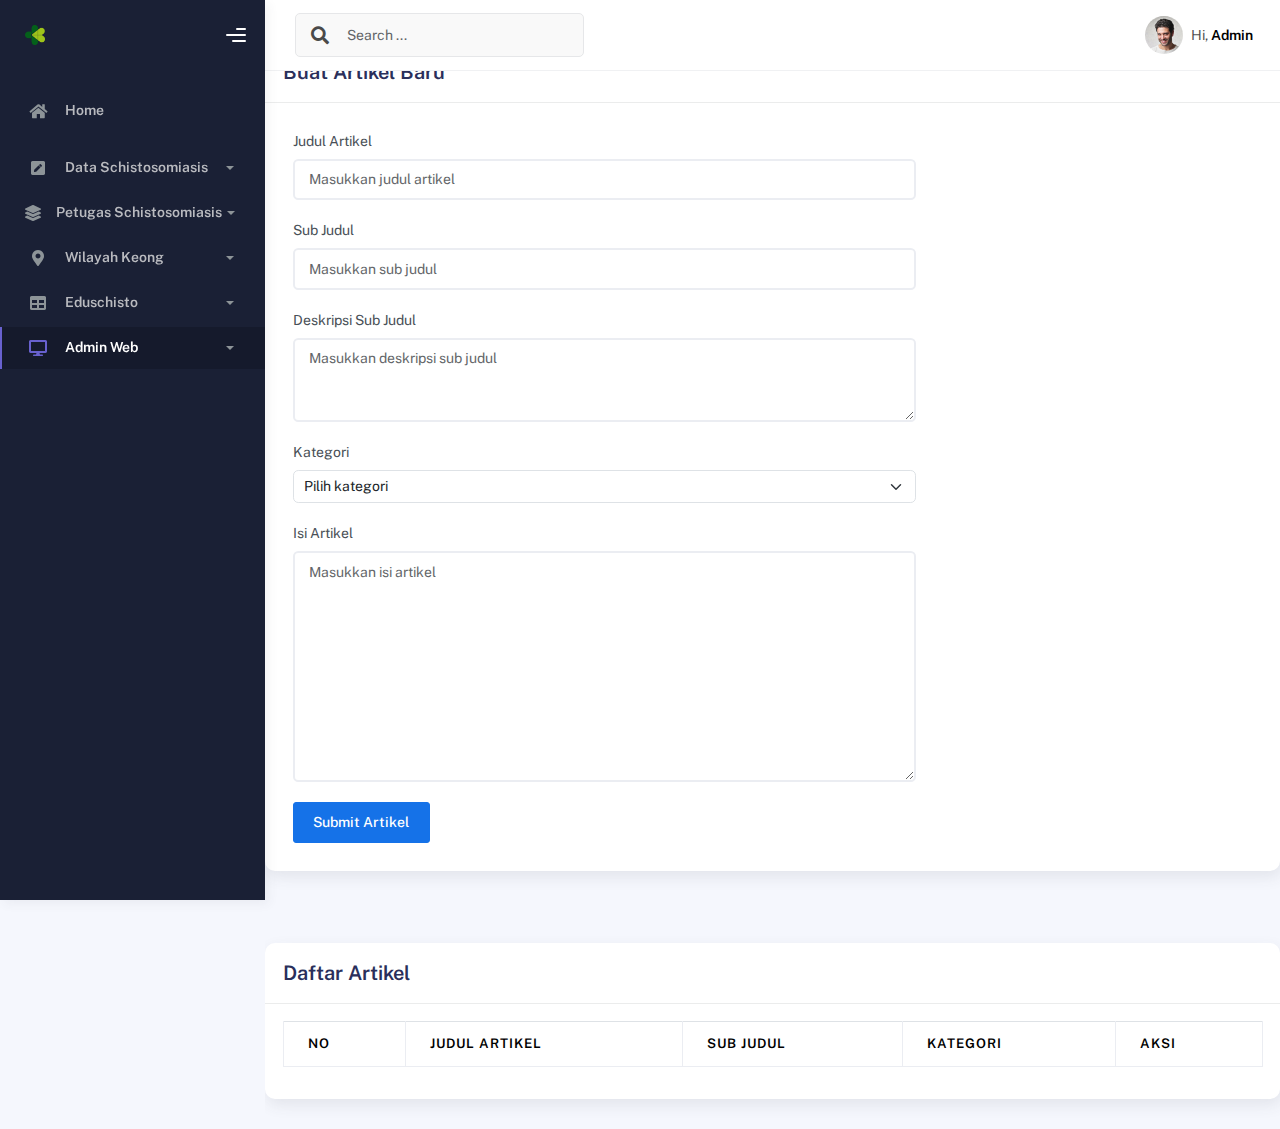
==== artikel.html @ 48490a88 "first commit arip" ====
<!DOCTYPE html>
<html lang="en">
  <head>
    <meta http-equiv="X-UA-Compatible" content="IE=edge" />
    <title>Schisto Peduli ADMIN</title>
    <meta
      content="width=device-width, initial-scale=1.0, shrink-to-fit=no"
      name="viewport"
    />
    <link
      rel="icon"
      href="assets/img/kaiadmin/favicon.ico"
      type="image/x-icon"
    />

    <!-- Fonts and icons -->
    <script src="assets/js/plugin/webfont/webfont.min.js"></script>
    <script>
      WebFont.load({
        google: { families: ["Public Sans:300,400,500,600,700"] },
        custom: {
          families: [
            "Font Awesome 5 Solid",
            "Font Awesome 5 Regular",
            "Font Awesome 5 Brands",
            "simple-line-icons",
          ],
          urls: ["assets/css/fonts.min.css"],
        },
        active: function () {
          sessionStorage.fonts = true;
        },
      });
    </script>

    <!-- CSS Files -->
    <link rel="stylesheet" href="assets/css/bootstrap.min.css" />
    <link rel="stylesheet" href="assets/css/plugins.min.css" />
    <link rel="stylesheet" href="assets/css/kaiadmin.min.css" />

    <!-- CSS Just for demo purpose, don't include it in your project -->
    <link rel="stylesheet" href="assets/css/demo.css" />
  </head>
  <body>

    <!--get data artikel-->
    <script>
      fetch('http://localhost:1945/artikel')
          .then(response => {
              if (!response.ok) {
                  throw new Error('Network response was not ok');
              }
              return response.json();
          })
          .then(data => {
              console.log("data artikel :",data); // Memeriksa data
              const tableBody = document.getElementById('articleTableBody');
                tableBody.innerHTML = ''; // Kosongkan tbody sebelum menambahkan data

                data.artikel.forEach(point => {
                    const row = document.createElement('tr');
                    row.innerHTML = `
                        <td>${point.id}</td>
                        <td>${point.judul}</td>
                        <td>${point.subjudul}</td>
                        <td>${point.kategori}</td>
                        <td>
                            <button class="btn btn-primary" onclick="populateForm(${point.id})">Edit</button>
                            <button class="btn btn-danger" onclick="deletePoint(${point.id})">Delete</button>
                        </td>
                    `;
                    tableBody.appendChild(row);
                });

              const dataDiv = document.getElementById('data');
              if (data.items) {
                  dataDiv.innerHTML = `<h2>${data.message}</h2><ul>${data.items.map(item => `<li>${item}</li>`).join('')}</ul>`;
              } else {
                  dataDiv.innerHTML = `<h2>${data.message}</h2><p>No items found.</p>`;
              }
          })
          .catch(error => {
              console.error('There was a problem with the fetch operation:', error);
          });
  </script>
    <!-- Sidebar -->
    <div class="wrapper">
      <div class="sidebar" data-background-color="dark">
        <div class="sidebar-logo">
          <!-- Logo Header -->
          <div class="logo-header" data-background-color="dark">
            <a href="index.html" class="logo">
              <img
                src="./assets/img/kemenkes.png"
                alt="navbar brand"
                class="navbar-brand"
                height="20"
              />
            </a>
            <div class="nav-toggle">
              <button class="btn btn-toggle toggle-sidebar">
                <i class="gg-menu-right"></i>
              </button>
              <button class="btn btn-toggle sidenav-toggler">
                <i class="gg-menu-left"></i>
              </button>
            </div>
            <button class="topbar-toggler more">
              <i class="gg-more-vertical-alt"></i>
            </button>
          </div>
          <!-- End Logo Header -->
        </div>
        <div class="sidebar-wrapper scrollbar scrollbar-inner">
          <div class="sidebar-content">
            <ul class="nav nav-secondary">
              <li class="nav-item">
                <a href="index.html">
                  <i class="fas fa-home"></i>
                  <p>Home</p>
                </a>
              </li>
              <li class="nav-section">
                <span class="sidebar-mini-icon">
                  <i class="fa fa-ellipsis-h"></i>
                </span>
              </li>
             
        
              <li class="nav-item">
                <a data-bs-toggle="collapse" href="#forms">
                  <i class="fas fa-pen-square"></i>
                  <p>Data Schistosomiasis</p>
                  <span class="caret"></span>
                </a>
                <div class="collapse" id="forms">
                  <ul class="nav nav-collapse">
                    <li>
                      <a href="data_schisto.html">
                        <span class="sub-item">Data Schistosomiasis</span>
                      </a>
                    </li>
                  </ul>
                </div>
              </li>
              <li class="nav-item">
                <a data-bs-toggle="collapse" href="#base">
                  <i class="fas fa-layer-group"></i>
                  <p>Petugas Schistosomiasis</p>
                  <span class="caret"></span>
                </a>
                <div class="collapse" id="base">
                  <ul class="nav nav-collapse">
                    <li>
                      <a href="petugas.html">
                        <span class="sub-item">Data Petugas </span>
                      </a>
                    </li>
                  </ul>
                </div>
              </li>
              </li>
              <li class="nav-item">
                <a data-bs-toggle="collapse" href="#maps">
                  <i class="fas fa-map-marker-alt"></i>
                  <p>Wilayah Keong</p>
                  <span class="caret"></span>
                </a>
                <div class="collapse" id="maps">
                  <ul class="nav nav-collapse">
                    <li>
                      <a href="wilayah_keong.html">
                        <span class="sub-item">Wilayah Keong</span>
                      </a>
                    </li>
                    <li>
                      <a href="wilayah_desa.html">
                        <span class="sub-item">Data Wilayah Desa</span>
                      </a>
                    </li>
                    <li>
                      <a href="titik_keong.html">
                        <span class="sub-item">Data Wilayah Keong</span>
                      </a>
                    </li>
                  </ul>
                </div>
              </li>
              <li class="nav-item">
                <a data-bs-toggle="collapse" href="#tables">
                  <i class="fas fa-table"></i>
                  <p>Eduschisto</p>
                  <span class="caret"></span>
                </a>
                <div class="collapse" id="tables">
                  <ul class="nav nav-collapse">
                    <li>
                      <a href="informasi_schisto.html">
                        <span class="sub-item">Informasi Schisto</span>
                      </a>
                    </li>
                    <li>
                      <a href="data_diagnosa,html">
                        <span class="sub-item">Data Diagnosa Dini</span>
                      </a>
                    </li>
                  </ul>
                </div>
              </li>
              <li class="nav-item active submit">
                <a data-bs-toggle="collapse" href="#charts">
                  <i class="fas fa-desktop"></i>
                  <p>Admin Web</p>
                  <span class="caret"></span>
                </a>
                <div class="collapse" id="charts">
                  <ul class="nav nav-collapse">
                    <li class="active">
                      <a href="artikel.html">
                        <span class="sub-item">Artikel</span>
                      </a>
                    </li>
                    <li>
                      <a href="medsos.html">
                        <span class="sub-item">Media Sosial</span>
                      </a>
                    </li>
                    <li>
                        <a href="keluhan.html">
                          <span class="sub-item">Keluhan Masyarakat</span>
                        </a>
                      </li>
                  </ul>
                </div>
              </li>
           
             
            </ul>
          </div>
        </div>
      </div>
      <!-- End Sidebar -->

      <div class="main-panel">
        <div class="main-header">
          <div class="main-header-logo">
            <!-- Logo Header -->
            <div class="logo-header" data-background-color="dark">
              <a href="index.html" class="logo">
                <img
                  src="assets/img/kaiadmin/logo_light.svg"
                  alt="navbar brand"
                  class="navbar-brand"
                  height="20"
                />
              </a>
              <div class="nav-toggle">
                <button class="btn btn-toggle toggle-sidebar">
                  <i class="gg-menu-right"></i>
                </button>
                <button class="btn btn-toggle sidenav-toggler">
                  <i class="gg-menu-left"></i>
                </button>
              </div>
              <button class="topbar-toggler more">
                <i class="gg-more-vertical-alt"></i>
              </button>
            </div>
            <!-- End Logo Header -->
          </div>
          <!-- Navbar Header -->
          <nav
            class="navbar navbar-header navbar-header-transparent navbar-expand-lg border-bottom"
          >
            <div class="container-fluid">
              <nav
                class="navbar navbar-header-left navbar-expand-lg navbar-form nav-search p-0 d-none d-lg-flex"
              >
                <div class="input-group">
                  <div class="input-group-prepend">
                    <button type="submit" class="btn btn-search pe-1">
                      <i class="fa fa-search search-icon"></i>
                    </button>
                  </div>
                  <input
                    type="text"
                    placeholder="Search ..."
                    class="form-control"
                  />
                </div>
              </nav>

              <ul class="navbar-nav topbar-nav ms-md-auto align-items-center">
               
             

                <li class="nav-item topbar-user dropdown hidden-caret">
                  <a
                    class="dropdown-toggle profile-pic"
                    data-bs-toggle="dropdown"
                    href="#"
                    aria-expanded="false"
                  >
                    <div class="avatar-sm">
                      <img
                        src="assets/img/profile.jpg"
                        alt="..."
                        class="avatar-img rounded-circle"
                      />
                    </div>
                    <span class="profile-username">
                      <span class="op-7">Hi,</span>
                      <span class="fw-bold">Admin</span>
                    </span>
                  </a>
                  <ul class="dropdown-menu dropdown-user animated fadeIn">
                    <div class="dropdown-user-scroll scrollbar-outer">
                      <li>
                        <div class="user-box">
                          <div class="avatar-lg">
                            <img
                              src="assets/img/profile.jpg"
                              alt="image profile"
                              class="avatar-img rounded"
                            />
                          </div>
                          <div class="u-text">
                            <h4>Admin</h4>
                            <p class="text-muted">Admin@example.com</p>
                            <a
                              href="profile.html"
                              class="btn btn-xs btn-secondary btn-sm"
                              >View Profile</a
                            >
                          </div>
                        </div>
                      </li>
                      <li>
                        <div class="dropdown-divider"></div>
                        <a class="dropdown-item" href="#">My Profile</a>
                        <a class="dropdown-item" href="#">My Balance</a>
                        <a class="dropdown-item" href="#">Inbox</a>
                        <div class="dropdown-divider"></div>
                        <a class="dropdown-item" href="#">Account Setting</a>
                        <div class="dropdown-divider"></div>
                        <a class="dropdown-item" href="#">Logout</a>
                      </li>
                    </div>
                  </ul>
                </li>
              </ul>
            </div>
          </nav>
          <!-- End Navbar -->
        </div>

        <div class="container mt-5">
          <div class="row">
            <div class="col-md-12">
              <div class="card">
                <div class="card-header">
                  <div class="card-title">Buat Artikel Baru</div>
                </div>
                <div class="card-body">
                  <div class="row">
                    <div class="col-md-6 col-lg-8">
                      <!-- Judul Artikel -->
                      <div class="form-group">
                        <label for="articleTitle">Judul Artikel</label>
                        <input
                          type="text"
                          class="form-control"
                          id="judul_artikel"
                          placeholder="Masukkan judul artikel"
                        />
                      </div>
      
                      <!-- Sub Judul -->
                      <div class="form-group">
                        <label for="articleSubTitle">Sub Judul</label>
                        <input
                          type="text"
                          class="form-control"
                          id="subjudul_artikel"
                          placeholder="Masukkan sub judul"
                        />
                      </div>
      
                      <!-- Deskripsi Sub Judul -->
                      <div class="form-group">
                        <label for="articleSubDesc">Deskripsi Sub Judul</label>
                        <textarea
                          class="form-control"
                          id="deskripsi_subjudl"
                          rows="3"
                          placeholder="Masukkan deskripsi sub judul"
                        ></textarea>
                      </div>
      
                      <!-- Kategori Artikel -->
                      <div class="form-group">
                        <label for="articleCategory">Kategori</label>
                        <select class="form-select" id="kategori">
                          <option>Pilih kategori</option>
                          <option>Teknologi</option>
                          <option>Kesehatan</option>
                          <option>Schistosomiasis</option>
                          <option>Seputar Keong</option>
                        </select>
                      </div>
      
                      <!-- Isi Artikel -->
                      <div class="form-group">
                        <label for="articleContent">Isi Artikel</label>
                        <textarea
                          class="form-control"
                          id="isi_artikel"
                          rows="10"
                          placeholder="Masukkan isi artikel"
                        ></textarea>
                      </div>
      
                      <!-- Submit Artikel -->
                      <div class="form-group">
                        <button type="submit" class="btn btn-primary" onclick="submitArticle()">
                          Submit Artikel
                        </button>
                      </div>
                    </div>
                  </div>
                </div>
              </div>
            </div>
          </div>
      
          <!-- Section untuk Menampilkan Artikel -->
          <div class="row mt-5">
            <div class="col-md-12">
              <div class="card">
                <div class="card-header">
                  <div class="card-title">Daftar Artikel</div>
                </div>
                <div class="card-body">
                  <table class="table table-bordered">
                    <thead>
                      <tr>
                        <th>No</th>
                        <th>Judul Artikel</th>
                        <th>Sub Judul</th>
                        <th>Kategori</th>
                        <th>Aksi</th>
                      </tr>
                    </thead>
                    <tbody id="articleTableBody">
                      <!-- Artikel akan ditambahkan di sini -->
                    </tbody>
                  </table>
                </div>
              </div>
            </div>
          </div>
        </div>
      
        <script>
          const articles = [];
      
          // Fungsi untuk menambahkan artikel
          function submitArticle() {
            const title = document.getElementById('articleTitle').value;
            const subTitle = document.getElementById('articleSubTitle').value;
            const subDesc = document.getElementById('articleSubDesc').value;
            const category = document.getElementById('articleCategory').value;
            const content = document.getElementById('articleContent').value;
      
            // Validasi input
            if (title && subTitle && subDesc && category && content) {
              const article = {
                title,
                subTitle,
                subDesc,
                category,
                content,
              };
      
              articles.push(article);
              displayArticles();
              clearForm();
            } else {
              alert('Mohon lengkapi semua kolom');
            }
          }
      
          // Fungsi untuk menampilkan artikel ke dalam tabel
          function displayArticles() {
            const tableBody = document.getElementById('articleTableBody');
            tableBody.innerHTML = ''; // Clear the existing data
      
            articles.forEach((article, index) => {
              const row = document.createElement('tr');
              row.innerHTML = `
                <td>${index + 1}</td>
                <td>${article.title}</td>
                <td>${article.subTitle}</td>
                <td>${article.category}</td>
                <td>
                  <button class="btn btn-sm btn-warning" onclick="editArticle(${index})">Edit</button>
                  <button class="btn btn-sm btn-danger" onclick="deleteArticle(${index})">Delete</button>
                </td>
              `;
              tableBody.appendChild(row);
            });
          }
      
          // Fungsi untuk menghapus artikel
          function deleteArticle(pointId) {
            const apiUrl = `http://localhost:1945/artikel/${pointId}`; // Ganti dengan URL API Anda

            if (confirm('Apakah Anda yakin ingin menghapus artikel ini?')) {
                fetch(apiUrl, {
                    method: 'DELETE',
                    headers: {
                        'Content-Type': 'application/json',
                    },
                })
                .then(response => {
                    if (!response.ok) {
                        throw new Error('Network response was not ok');
                    }
                    return response.json();
                })
                .then(data => {
                    console.log('Data berhasil dihapus:', data);
                    alert('Data berhasil dihapus!');
                    // Menghapus baris dari tabel setelah berhasil dihapus
                    location.reload(); // Atau metode lain untuk memperbarui tabel
                })
                .catch(error => {
                    console.error('Ada masalah dengan permintaan:', error);
                    alert('Gagal menghapus data: ' + error.message);
                });
            }
          }
      
          // Fungsi untuk mengedit artikel
          function editArticle(index) {
            const article = articles[index];
            document.getElementById('articleTitle').value = article.title;
            document.getElementById('articleSubTitle').value = article.subTitle;
            document.getElementById('articleSubDesc').value = article.subDesc;
            document.getElementById('articleCategory').value = article.category;
            document.getElementById('articleContent').value = article.content;
      
            // Change the submit button to update the article
            document.querySelector('button[type="submit"]').onclick = function () {
              updateArticle(index);
            };
          }
      
          // Fungsi untuk memperbarui artikel
          function updateArticle(index) {
            articles[index] = {
              title: document.getElementById('articleTitle').value,
              subTitle: document.getElementById('articleSubTitle').value,
              subDesc: document.getElementById('articleSubDesc').value,
              category: document.getElementById('articleCategory').value,
              content: document.getElementById('articleContent').value,
            };
      
            displayArticles();
            clearForm();
            document.querySelector('button[type="submit"]').onclick = submitArticle;
          }
      
          // Fungsi untuk membersihkan form
          function clearForm() {
            document.getElementById('articleTitle').value = '';
            document.getElementById('articleSubTitle').value = '';
            document.getElementById('articleSubDesc').value = '';
            document.getElementById('articleCategory').value = '';
            document.getElementById('articleContent').value = '';
          }
        </script>
      

    </div>
    <!--   Core JS Files   -->
    <script src="assets/js/core/jquery-3.7.1.min.js"></script>
    <script src="assets/js/core/popper.min.js"></script>
    <script src="assets/js/core/bootstrap.min.js"></script>

    <!-- jQuery Scrollbar -->
    <script src="assets/js/plugin/jquery-scrollbar/jquery.scrollbar.min.js"></script>

    <!-- Chart JS -->
    <script src="assets/js/plugin/chart.js/chart.min.js"></script>

    <!-- jQuery Sparkline -->
    <script src="assets/js/plugin/jquery.sparkline/jquery.sparkline.min.js"></script>

    <!-- Chart Circle -->
    <script src="assets/js/plugin/chart-circle/circles.min.js"></script>

    <!-- Datatables -->
    <script src="assets/js/plugin/datatables/datatables.min.js"></script>

    <!-- jQuery Vector Maps -->
    <script src="assets/js/plugin/jsvectormap/jsvectormap.min.js"></script>
    <script src="assets/js/plugin/jsvectormap/world.js"></script>

    <!-- Sweet Alert -->
    <script src="assets/js/plugin/sweetalert/sweetalert.min.js"></script>

    <!-- Kaiadmin JS -->
    <script src="assets/js/kaiadmin.min.js"></script>

    <!-- Kaiadmin DEMO methods, don't include it in your project! -->
    <script src="assets/js/setting-demo.js"></script>
    <script src="assets/js/demo.js"></script>
    <script>
      $("#lineChart").sparkline([102, 109, 120, 99, 110, 105, 115], {
        type: "line",
        height: "70",
        width: "100%",
        lineWidth: "2",
        lineColor: "#177dff",
        fillColor: "rgba(23, 125, 255, 0.14)",
      });

      $("#lineChart2").sparkline([99, 125, 122, 105, 110, 124, 115], {
        type: "line",
        height: "70",
        width: "100%",
        lineWidth: "2",
        lineColor: "#f3545d",
        fillColor: "rgba(243, 84, 93, .14)",
      });

      $("#lineChart3").sparkline([105, 103, 123, 100, 95, 105, 115], {
        type: "line",
        height: "70",
        width: "100%",
        lineWidth: "2",
        lineColor: "#ffa534",
        fillColor: "rgba(255, 165, 52, .14)",
      });
    </script>
  </body>
</html>
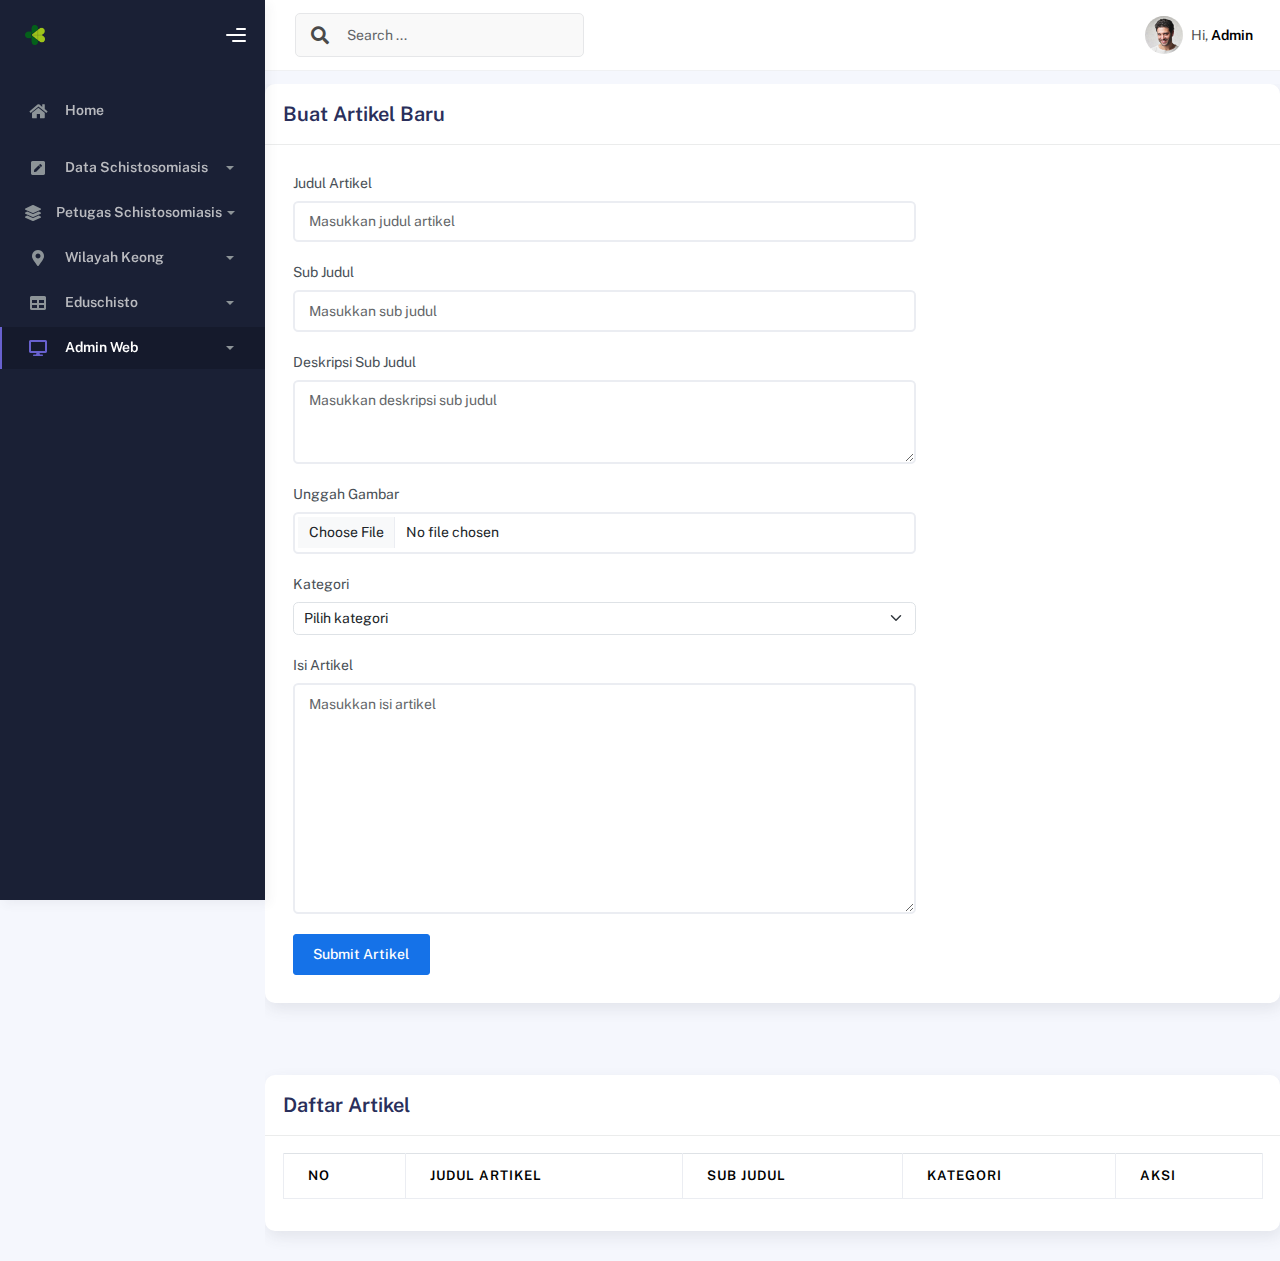
==== commit fcd12d17: "Merge branch 'main' of https://github.com/RafiNaufal21/admin-Schisto-Peduli" ====
--- a/artikel.html
+++ b/artikel.html
@@ -200,7 +200,7 @@
                       </a>
                     </li>
                     <li>
-                      <a href="data_diagnosa,html">
+                      <a href="data_diagnosa.html">
                         <span class="sub-item">Data Diagnosa Dini</span>
                       </a>
                     </li>
@@ -353,7 +353,7 @@
           </nav>
           <!-- End Navbar -->
         </div>
-
+<br><br>
         <div class="container mt-5">
           <div class="row">
             <div class="col-md-12">
@@ -374,7 +374,7 @@
                           placeholder="Masukkan judul artikel"
                         />
                       </div>
-      
+        
                       <!-- Sub Judul -->
                       <div class="form-group">
                         <label for="articleSubTitle">Sub Judul</label>
@@ -385,7 +385,7 @@
                           placeholder="Masukkan sub judul"
                         />
                       </div>
-      
+        
                       <!-- Deskripsi Sub Judul -->
                       <div class="form-group">
                         <label for="articleSubDesc">Deskripsi Sub Judul</label>
@@ -396,7 +396,18 @@
                           placeholder="Masukkan deskripsi sub judul"
                         ></textarea>
                       </div>
-      
+        
+                      <!-- Upload Gambar -->
+                      <div class="form-group">
+                        <label for="articleImage">Unggah Gambar</label>
+                        <input
+                          type="file"
+                          class="form-control"
+                          id="articleImage"
+                          accept="image/*"
+                        />
+                      </div>
+        
                       <!-- Kategori Artikel -->
                       <div class="form-group">
                         <label for="articleCategory">Kategori</label>
@@ -408,7 +419,7 @@
                           <option>Seputar Keong</option>
                         </select>
                       </div>
-      
+        
                       <!-- Isi Artikel -->
                       <div class="form-group">
                         <label for="articleContent">Isi Artikel</label>
@@ -419,7 +430,7 @@
                           placeholder="Masukkan isi artikel"
                         ></textarea>
                       </div>
-      
+        
                       <!-- Submit Artikel -->
                       <div class="form-group">
                         <button type="submit" class="btn btn-primary" onclick="submitArticle()">
@@ -432,7 +443,7 @@
               </div>
             </div>
           </div>
-      
+        
           <!-- Section untuk Menampilkan Artikel -->
           <div class="row mt-5">
             <div class="col-md-12">
@@ -460,10 +471,10 @@
             </div>
           </div>
         </div>
-      
+        
         <script>
           const articles = [];
-      
+        
           // Fungsi untuk menambahkan artikel
           function submitArticle() {
             const title = document.getElementById('articleTitle').value;
@@ -471,30 +482,38 @@
             const subDesc = document.getElementById('articleSubDesc').value;
             const category = document.getElementById('articleCategory').value;
             const content = document.getElementById('articleContent').value;
-      
+            const imageFile = document.getElementById('articleImage').files[0];
+        
             // Validasi input
-            if (title && subTitle && subDesc && category && content) {
-              const article = {
-                title,
-                subTitle,
-                subDesc,
-                category,
-                content,
+            if (title && subTitle && subDesc && category && content && imageFile) {
+              const reader = new FileReader();
+        
+              reader.onload = function (e) {
+                const article = {
+                  title,
+                  subTitle,
+                  subDesc,
+                  category,
+                  content,
+                  imageUrl: e.target.result,
+                };
+        
+                articles.push(article);
+                displayArticles();
+                clearForm();
               };
-      
-              articles.push(article);
-              displayArticles();
-              clearForm();
+        
+              reader.readAsDataURL(imageFile);
             } else {
               alert('Mohon lengkapi semua kolom');
             }
           }
-      
+        
           // Fungsi untuk menampilkan artikel ke dalam tabel
           function displayArticles() {
             const tableBody = document.getElementById('articleTableBody');
             tableBody.innerHTML = ''; // Clear the existing data
-      
+        
             articles.forEach((article, index) => {
               const row = document.createElement('tr');
               row.innerHTML = `
@@ -510,7 +529,7 @@
               tableBody.appendChild(row);
             });
           }
-      
+        
           // Fungsi untuk menghapus artikel
           function deleteArticle(pointId) {
             const apiUrl = `http://localhost:1945/artikel/${pointId}`; // Ganti dengan URL API Anda
@@ -540,7 +559,7 @@
                 });
             }
           }
-      
+        
           // Fungsi untuk mengedit artikel
           function editArticle(index) {
             const article = articles[index];
@@ -549,13 +568,13 @@
             document.getElementById('articleSubDesc').value = article.subDesc;
             document.getElementById('articleCategory').value = article.category;
             document.getElementById('articleContent').value = article.content;
-      
+        
             // Change the submit button to update the article
             document.querySelector('button[type="submit"]').onclick = function () {
               updateArticle(index);
             };
           }
-      
+        
           // Fungsi untuk memperbarui artikel
           function updateArticle(index) {
             articles[index] = {
@@ -565,12 +584,12 @@
               category: document.getElementById('articleCategory').value,
               content: document.getElementById('articleContent').value,
             };
-      
+        
             displayArticles();
             clearForm();
             document.querySelector('button[type="submit"]').onclick = submitArticle;
           }
-      
+        
           // Fungsi untuk membersihkan form
           function clearForm() {
             document.getElementById('articleTitle').value = '';
@@ -578,11 +597,10 @@
             document.getElementById('articleSubDesc').value = '';
             document.getElementById('articleCategory').value = '';
             document.getElementById('articleContent').value = '';
+            document.getElementById('articleImage').value = '';
           }
         </script>
-      
-
-    </div>
+        
     <!--   Core JS Files   -->
     <script src="assets/js/core/jquery-3.7.1.min.js"></script>
     <script src="assets/js/core/popper.min.js"></script>
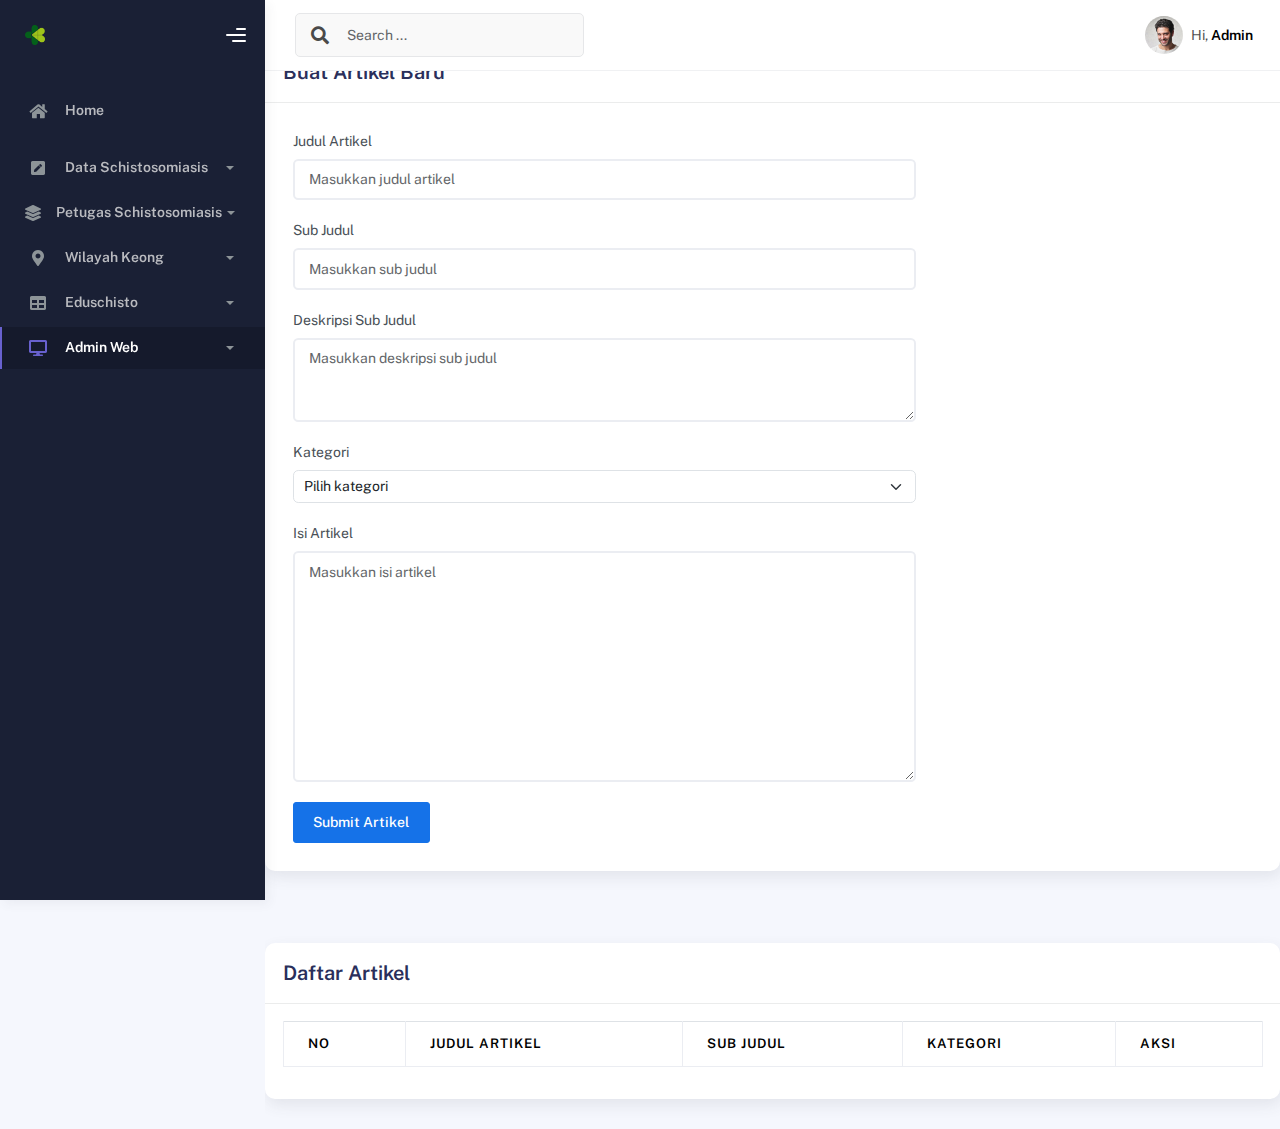
==== commit 2a8dbb5d: "done titik_keong" ====
--- a/artikel.html
+++ b/artikel.html
@@ -353,7 +353,7 @@
           </nav>
           <!-- End Navbar -->
         </div>
-<br><br>
+
         <div class="container mt-5">
           <div class="row">
             <div class="col-md-12">
@@ -374,7 +374,7 @@
                           placeholder="Masukkan judul artikel"
                         />
                       </div>
-        
+      
                       <!-- Sub Judul -->
                       <div class="form-group">
                         <label for="articleSubTitle">Sub Judul</label>
@@ -385,7 +385,7 @@
                           placeholder="Masukkan sub judul"
                         />
                       </div>
-        
+      
                       <!-- Deskripsi Sub Judul -->
                       <div class="form-group">
                         <label for="articleSubDesc">Deskripsi Sub Judul</label>
@@ -396,18 +396,7 @@
                           placeholder="Masukkan deskripsi sub judul"
                         ></textarea>
                       </div>
-        
-                      <!-- Upload Gambar -->
-                      <div class="form-group">
-                        <label for="articleImage">Unggah Gambar</label>
-                        <input
-                          type="file"
-                          class="form-control"
-                          id="articleImage"
-                          accept="image/*"
-                        />
-                      </div>
-        
+      
                       <!-- Kategori Artikel -->
                       <div class="form-group">
                         <label for="articleCategory">Kategori</label>
@@ -419,7 +408,7 @@
                           <option>Seputar Keong</option>
                         </select>
                       </div>
-        
+      
                       <!-- Isi Artikel -->
                       <div class="form-group">
                         <label for="articleContent">Isi Artikel</label>
@@ -430,7 +419,7 @@
                           placeholder="Masukkan isi artikel"
                         ></textarea>
                       </div>
-        
+      
                       <!-- Submit Artikel -->
                       <div class="form-group">
                         <button type="submit" class="btn btn-primary" onclick="submitArticle()">
@@ -443,7 +432,7 @@
               </div>
             </div>
           </div>
-        
+      
           <!-- Section untuk Menampilkan Artikel -->
           <div class="row mt-5">
             <div class="col-md-12">
@@ -471,10 +460,10 @@
             </div>
           </div>
         </div>
-        
+      
         <script>
           const articles = [];
-        
+      
           // Fungsi untuk menambahkan artikel
           function submitArticle() {
             const title = document.getElementById('articleTitle').value;
@@ -482,38 +471,30 @@
             const subDesc = document.getElementById('articleSubDesc').value;
             const category = document.getElementById('articleCategory').value;
             const content = document.getElementById('articleContent').value;
-            const imageFile = document.getElementById('articleImage').files[0];
-        
+      
             // Validasi input
-            if (title && subTitle && subDesc && category && content && imageFile) {
-              const reader = new FileReader();
-        
-              reader.onload = function (e) {
-                const article = {
-                  title,
-                  subTitle,
-                  subDesc,
-                  category,
-                  content,
-                  imageUrl: e.target.result,
-                };
-        
-                articles.push(article);
-                displayArticles();
-                clearForm();
+            if (title && subTitle && subDesc && category && content) {
+              const article = {
+                title,
+                subTitle,
+                subDesc,
+                category,
+                content,
               };
-        
-              reader.readAsDataURL(imageFile);
+      
+              articles.push(article);
+              displayArticles();
+              clearForm();
             } else {
               alert('Mohon lengkapi semua kolom');
             }
           }
-        
+      
           // Fungsi untuk menampilkan artikel ke dalam tabel
           function displayArticles() {
             const tableBody = document.getElementById('articleTableBody');
             tableBody.innerHTML = ''; // Clear the existing data
-        
+      
             articles.forEach((article, index) => {
               const row = document.createElement('tr');
               row.innerHTML = `
@@ -523,43 +504,16 @@
                 <td>${article.category}</td>
                 <td>
                   <button class="btn btn-sm btn-warning" onclick="editArticle(${index})">Edit</button>
-                  <button class="btn btn-sm btn-danger" onclick="deleteArticle(${index})">Delete</button>
+                  <button class="btn btn-sm btn-danger" onclick="deleteArticle(${pointId})">Delete</button>
                 </td>
               `;
               tableBody.appendChild(row);
             });
           }
-        
+      
           // Fungsi untuk menghapus artikel
-          function deleteArticle(pointId) {
-            const apiUrl = `http://localhost:1945/artikel/${pointId}`; // Ganti dengan URL API Anda
-
-            if (confirm('Apakah Anda yakin ingin menghapus artikel ini?')) {
-                fetch(apiUrl, {
-                    method: 'DELETE',
-                    headers: {
-                        'Content-Type': 'application/json',
-                    },
-                })
-                .then(response => {
-                    if (!response.ok) {
-                        throw new Error('Network response was not ok');
-                    }
-                    return response.json();
-                })
-                .then(data => {
-                    console.log('Data berhasil dihapus:', data);
-                    alert('Data berhasil dihapus!');
-                    // Menghapus baris dari tabel setelah berhasil dihapus
-                    location.reload(); // Atau metode lain untuk memperbarui tabel
-                })
-                .catch(error => {
-                    console.error('Ada masalah dengan permintaan:', error);
-                    alert('Gagal menghapus data: ' + error.message);
-                });
-            }
-          }
-        
+          
+      
           // Fungsi untuk mengedit artikel
           function editArticle(index) {
             const article = articles[index];
@@ -568,13 +522,13 @@
             document.getElementById('articleSubDesc').value = article.subDesc;
             document.getElementById('articleCategory').value = article.category;
             document.getElementById('articleContent').value = article.content;
-        
+      
             // Change the submit button to update the article
             document.querySelector('button[type="submit"]').onclick = function () {
               updateArticle(index);
             };
           }
-        
+      
           // Fungsi untuk memperbarui artikel
           function updateArticle(index) {
             articles[index] = {
@@ -584,12 +538,12 @@
               category: document.getElementById('articleCategory').value,
               content: document.getElementById('articleContent').value,
             };
-        
+      
             displayArticles();
             clearForm();
             document.querySelector('button[type="submit"]').onclick = submitArticle;
           }
-        
+      
           // Fungsi untuk membersihkan form
           function clearForm() {
             document.getElementById('articleTitle').value = '';
@@ -597,10 +551,40 @@
             document.getElementById('articleSubDesc').value = '';
             document.getElementById('articleCategory').value = '';
             document.getElementById('articleContent').value = '';
-            document.getElementById('articleImage').value = '';
           }
         </script>
-        
+      <script>
+                  function deleteArticle(pointId) {
+   const apiUrl = `http://localhost:1945/artikel/${pointId}`; // Ganti dengan URL API Anda
+
+    if (confirm('Apakah Anda yakin ingin menghapus titik ini?')) {
+        fetch(apiUrl, {
+            method: 'DELETE',
+            headers: {
+                'Content-Type': 'application/json',
+            },
+        })
+        .then(response => {
+            if (!response.ok) {
+                throw new Error('Network response was not ok');
+            }
+            return response.json();
+        })
+        .then(data => {
+            console.log('Data berhasil dihapus:', data);
+            alert('Data berhasil dihapus!');
+            // Menghapus baris dari tabel setelah berhasil dihapus
+            location.reload(); // Atau metode lain untuk memperbarui tabel
+        })
+        .catch(error => {
+            console.error('Ada masalah dengan permintaan:', error);
+            alert('Gagal menghapus data: ' + error.message);
+        });
+    }
+          }
+      </script>
+
+    </div>
     <!--   Core JS Files   -->
     <script src="assets/js/core/jquery-3.7.1.min.js"></script>
     <script src="assets/js/core/popper.min.js"></script>
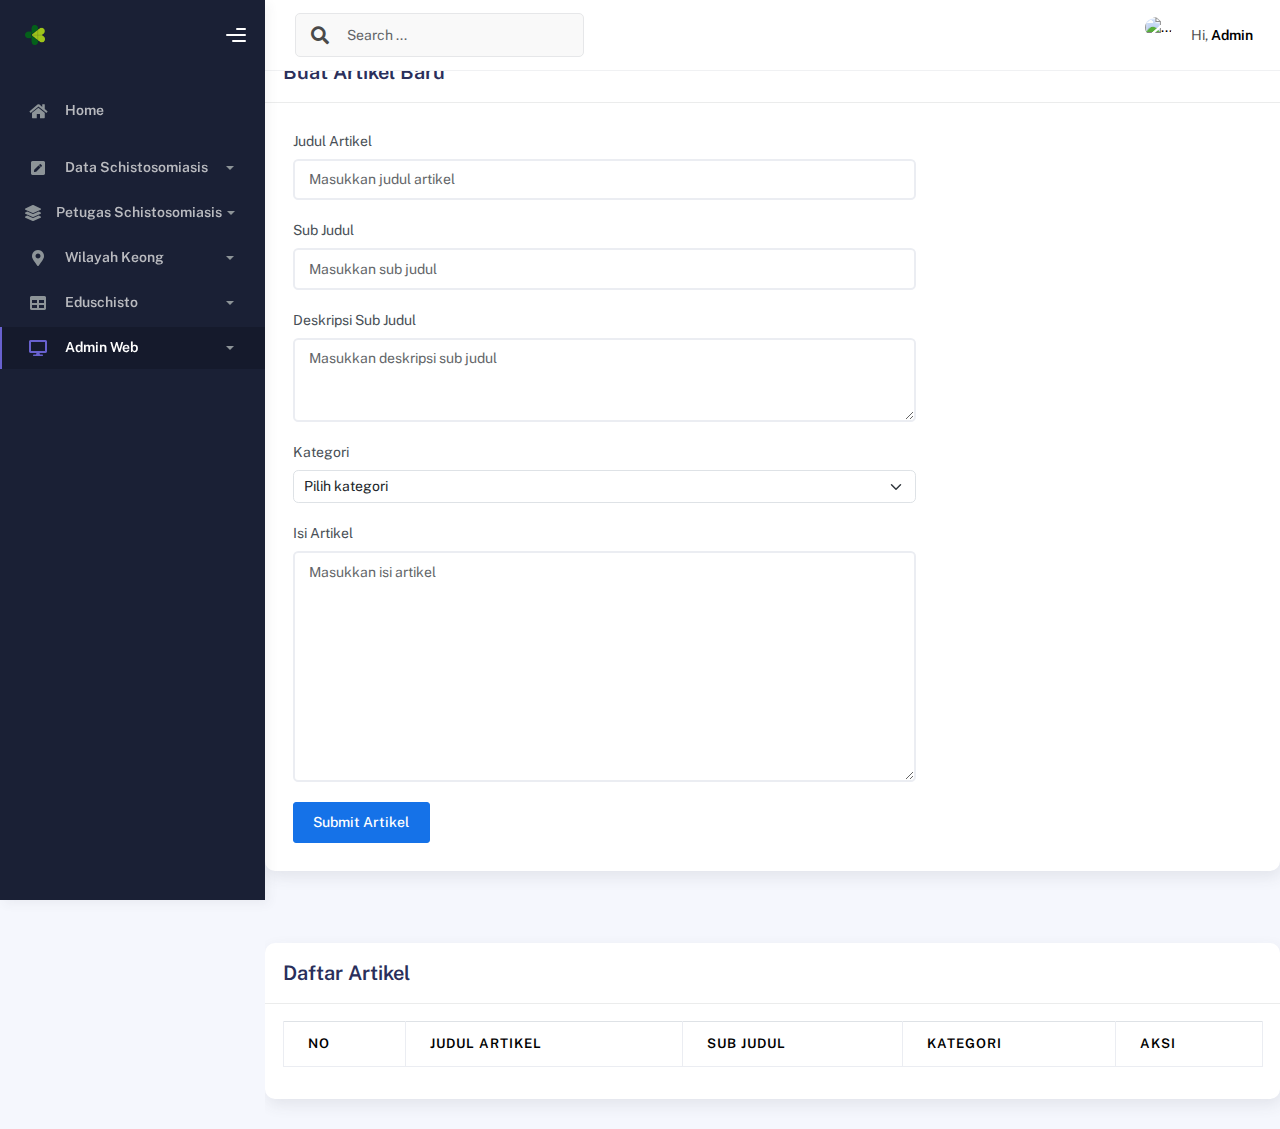
==== commit 30f772c5: "update logo admin" ====
--- a/artikel.html
+++ b/artikel.html
@@ -8,10 +8,10 @@
       name="viewport"
     />
     <link
-      rel="icon"
-      href="assets/img/kaiadmin/favicon.ico"
-      type="image/x-icon"
-    />
+    rel="icon"
+    href="assets/img/Lambang_Kabupaten_Poso.png"
+    type="image/x-icon"
+  />
 
     <!-- Fonts and icons -->
     <script src="assets/js/plugin/webfont/webfont.min.js"></script>
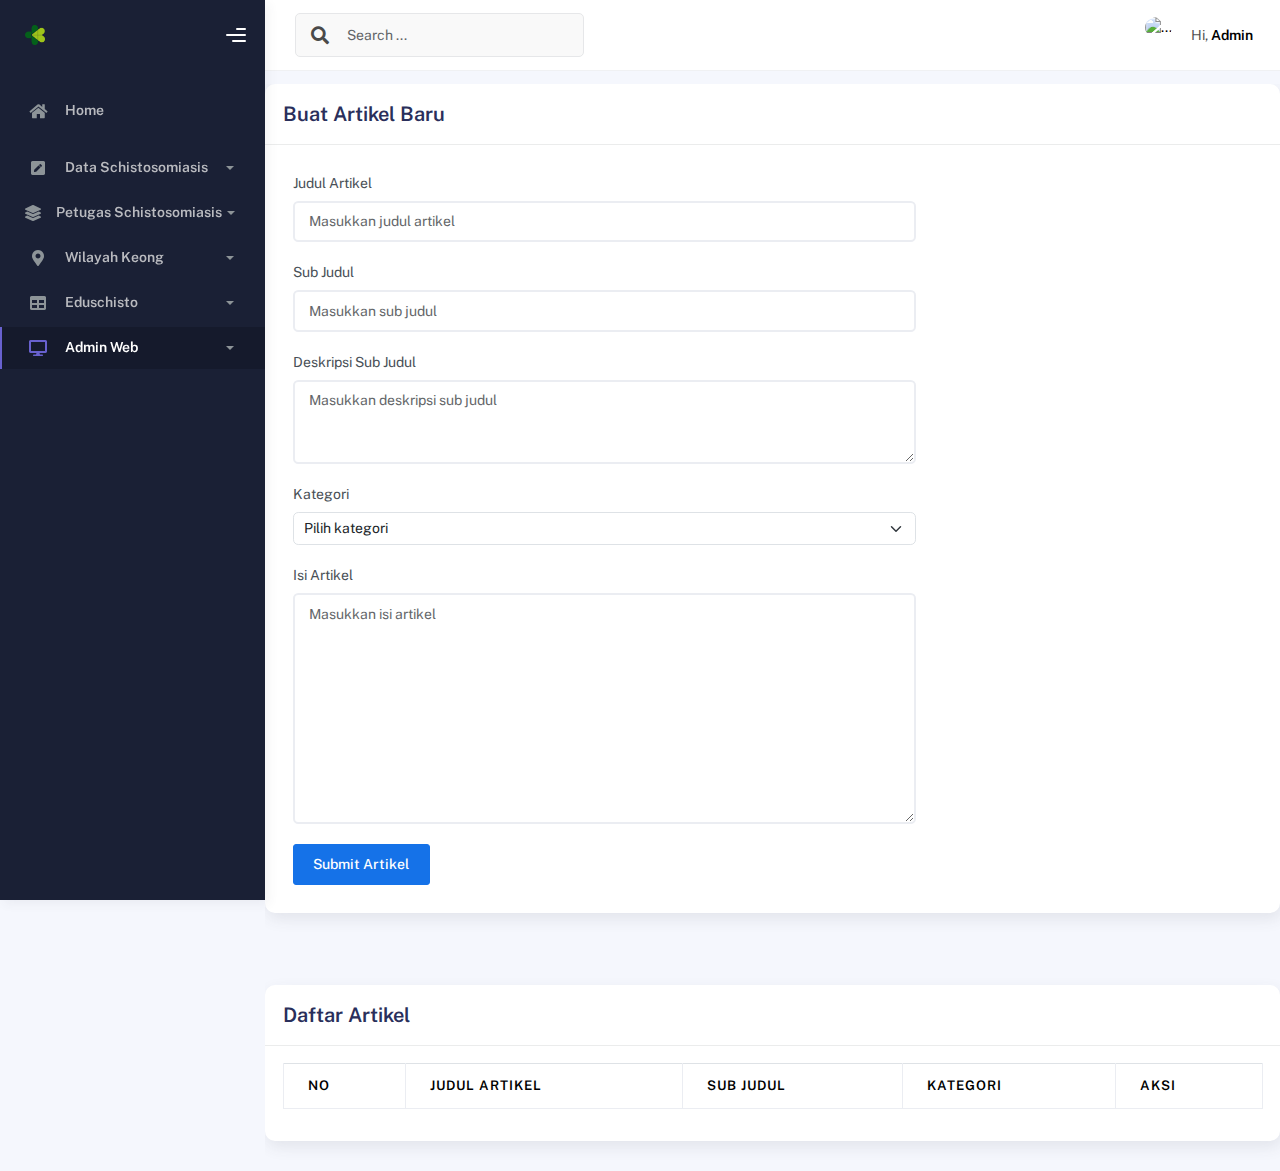
==== commit 5073e030: "update" ====
--- a/artikel.html
+++ b/artikel.html
@@ -353,7 +353,7 @@
           </nav>
           <!-- End Navbar -->
         </div>
-
+<br><br>
         <div class="container mt-5">
           <div class="row">
             <div class="col-md-12">
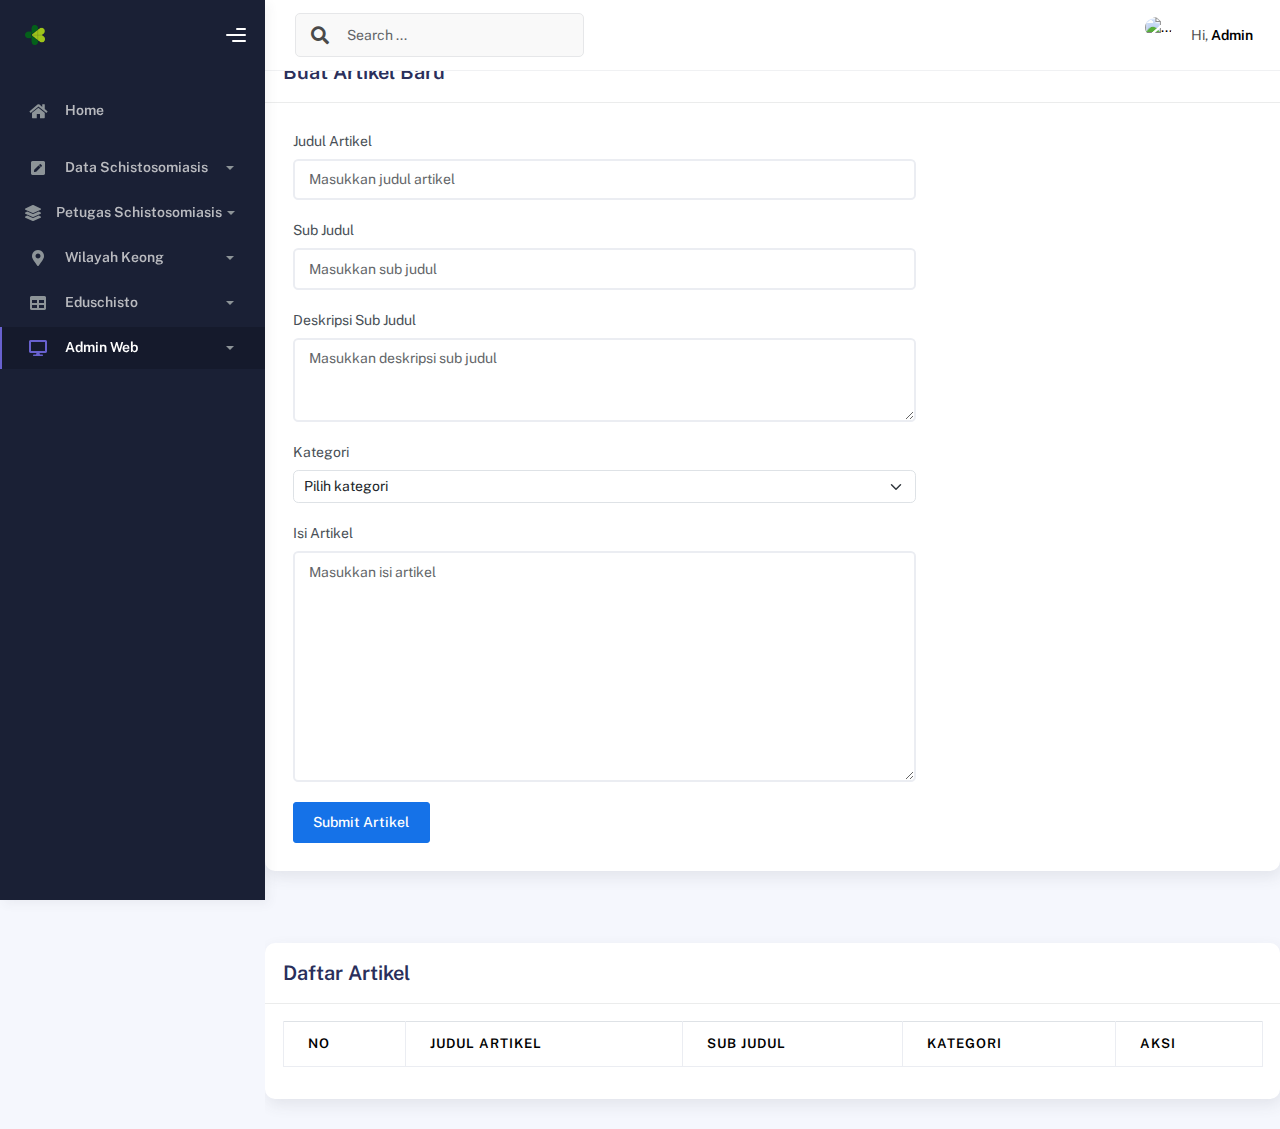
==== commit 13cf1afd: "f" ====
--- a/artikel.html
+++ b/artikel.html
@@ -8,10 +8,10 @@
       name="viewport"
     />
     <link
-    rel="icon"
-    href="assets/img/Lambang_Kabupaten_Poso.png"
-    type="image/x-icon"
-  />
+      rel="icon"
+      href="assets/img/kaiadmin/favicon.ico"
+      type="image/x-icon"
+    />
 
     <!-- Fonts and icons -->
     <script src="assets/js/plugin/webfont/webfont.min.js"></script>
@@ -66,7 +66,7 @@
                         <td>${point.kategori}</td>
                         <td>
                             <button class="btn btn-primary" onclick="populateForm(${point.id})">Edit</button>
-                            <button class="btn btn-danger" onclick="deletePoint(${point.id})">Delete</button>
+                            <button class="btn btn-danger" onclick="deleteArticle(${point.id})">Delete</button>
                         </td>
                     `;
                     tableBody.appendChild(row);
@@ -353,7 +353,7 @@
           </nav>
           <!-- End Navbar -->
         </div>
-<br><br>
+
         <div class="container mt-5">
           <div class="row">
             <div class="col-md-12">
@@ -370,7 +370,7 @@
                         <input
                           type="text"
                           class="form-control"
-                          id="judul_artikel"
+                          id="judul"
                           placeholder="Masukkan judul artikel"
                         />
                       </div>
@@ -381,7 +381,7 @@
                         <input
                           type="text"
                           class="form-control"
-                          id="subjudul_artikel"
+                          id="subjudul"
                           placeholder="Masukkan sub judul"
                         />
                       </div>
@@ -391,7 +391,7 @@
                         <label for="articleSubDesc">Deskripsi Sub Judul</label>
                         <textarea
                           class="form-control"
-                          id="deskripsi_subjudl"
+                          id="deskripsi_subjudul"
                           rows="3"
                           placeholder="Masukkan deskripsi sub judul"
                         ></textarea>
@@ -401,11 +401,11 @@
                       <div class="form-group">
                         <label for="articleCategory">Kategori</label>
                         <select class="form-select" id="kategori">
-                          <option>Pilih kategori</option>
-                          <option>Teknologi</option>
-                          <option>Kesehatan</option>
-                          <option>Schistosomiasis</option>
-                          <option>Seputar Keong</option>
+                          <option value="">Pilih kategori</option>
+                          <option value="Teknologi">Teknologi</option>
+                          <option value="Kesehatan">Kesehatan</option>
+                          <option value="Schistosomiasis">Schistosomiasis</option>
+                          <option value="Seputar Keong">Seputar Keong</option>
                         </select>
                       </div>
       
@@ -422,7 +422,7 @@
       
                       <!-- Submit Artikel -->
                       <div class="form-group">
-                        <button type="submit" class="btn btn-primary" onclick="submitArticle()">
+                        <button type="submit" class="btn btn-primary" id="submitButton" onclick="addPointData()">
                           Submit Artikel
                         </button>
                       </div>
@@ -460,104 +460,13 @@
             </div>
           </div>
         </div>
-      
-        <script>
-          const articles = [];
-      
-          // Fungsi untuk menambahkan artikel
-          function submitArticle() {
-            const title = document.getElementById('articleTitle').value;
-            const subTitle = document.getElementById('articleSubTitle').value;
-            const subDesc = document.getElementById('articleSubDesc').value;
-            const category = document.getElementById('articleCategory').value;
-            const content = document.getElementById('articleContent').value;
-      
-            // Validasi input
-            if (title && subTitle && subDesc && category && content) {
-              const article = {
-                title,
-                subTitle,
-                subDesc,
-                category,
-                content,
-              };
-      
-              articles.push(article);
-              displayArticles();
-              clearForm();
-            } else {
-              alert('Mohon lengkapi semua kolom');
-            }
-          }
-      
-          // Fungsi untuk menampilkan artikel ke dalam tabel
-          function displayArticles() {
-            const tableBody = document.getElementById('articleTableBody');
-            tableBody.innerHTML = ''; // Clear the existing data
-      
-            articles.forEach((article, index) => {
-              const row = document.createElement('tr');
-              row.innerHTML = `
-                <td>${index + 1}</td>
-                <td>${article.title}</td>
-                <td>${article.subTitle}</td>
-                <td>${article.category}</td>
-                <td>
-                  <button class="btn btn-sm btn-warning" onclick="editArticle(${index})">Edit</button>
-                  <button class="btn btn-sm btn-danger" onclick="deleteArticle(${pointId})">Delete</button>
-                </td>
-              `;
-              tableBody.appendChild(row);
-            });
-          }
-      
-          // Fungsi untuk menghapus artikel
-          
-      
-          // Fungsi untuk mengedit artikel
-          function editArticle(index) {
-            const article = articles[index];
-            document.getElementById('articleTitle').value = article.title;
-            document.getElementById('articleSubTitle').value = article.subTitle;
-            document.getElementById('articleSubDesc').value = article.subDesc;
-            document.getElementById('articleCategory').value = article.category;
-            document.getElementById('articleContent').value = article.content;
-      
-            // Change the submit button to update the article
-            document.querySelector('button[type="submit"]').onclick = function () {
-              updateArticle(index);
-            };
-          }
-      
-          // Fungsi untuk memperbarui artikel
-          function updateArticle(index) {
-            articles[index] = {
-              title: document.getElementById('articleTitle').value,
-              subTitle: document.getElementById('articleSubTitle').value,
-              subDesc: document.getElementById('articleSubDesc').value,
-              category: document.getElementById('articleCategory').value,
-              content: document.getElementById('articleContent').value,
-            };
-      
-            displayArticles();
-            clearForm();
-            document.querySelector('button[type="submit"]').onclick = submitArticle;
-          }
-      
-          // Fungsi untuk membersihkan form
-          function clearForm() {
-            document.getElementById('articleTitle').value = '';
-            document.getElementById('articleSubTitle').value = '';
-            document.getElementById('articleSubDesc').value = '';
-            document.getElementById('articleCategory').value = '';
-            document.getElementById('articleContent').value = '';
-          }
-        </script>
+
+      <!--delete artikel-->
       <script>
                   function deleteArticle(pointId) {
    const apiUrl = `http://localhost:1945/artikel/${pointId}`; // Ganti dengan URL API Anda
 
-    if (confirm('Apakah Anda yakin ingin menghapus titik ini?')) {
+    if (confirm('Apakah Anda yakin ingin menghapus artikel ini?')) {
         fetch(apiUrl, {
             method: 'DELETE',
             headers: {
@@ -584,6 +493,146 @@
           }
       </script>
 
+<!--tambah artikel-->
+<script>
+  function addPointData() {
+    const judul = document.getElementById('judul').value;
+    const isi_artikel = document.getElementById('isi_artikel').value;
+    const subJudul = document.getElementById('subjudul').value; // Ubah nama variabel
+    const subDeskripsi = document.getElementById('deskripsi_subjudul').value; // Ubah nama variabel
+    const kategori = document.getElementById('kategori').value; // Ambil nilai dari kategori
+  
+    // Validasi input
+    if (!judul || !isi_artikel || (!subJudul && !subDeskripsi)) {
+      alert('Semua field harus diisi!');
+      return;
+    }
+  
+    const apiUrl = 'http://localhost:1945/artikel';
+    const data = {
+      judul: judul,
+      isi: isi_artikel, // Pastikan ini sesuai dengan API
+      subJudul: subJudul, // Pastikan ini sesuai dengan API
+      subDeskripsi: subDeskripsi, // Pastikan ini sesuai dengan API
+      kategori: kategori // Pastikan ini adalah string
+    };
+  
+    console.log('Data yang akan dikirim:', data);
+  
+    fetch(apiUrl, {
+      method: 'POST',
+      headers: {
+        'Content-Type': 'application/json',
+      },
+      body: JSON.stringify(data),
+    })
+    .then(response => {
+      if (!response.ok) {
+        return response.text().then(text => { throw new Error(text); });
+      }
+      return response.json();
+    })
+    .then(data => {
+      console.log('Data berhasil dikirim:', data);
+      // Reset form setelah pengiriman
+      document.getElementById('judul').value = '';
+      document.getElementById('subjudul').value = '';
+      document.getElementById('deskripsi_subjudul').value = '';
+      document.getElementById('kategori').value = '';
+      document.getElementById('isi_artikel').value = '';
+      alert('Data berhasil dikirim!');
+    })
+    .catch(error => {
+      console.error('Ada masalah dengan permintaan:', error);
+    });
+  }
+  </script>
+
+<script>
+  let currentPoint = null; // Variabel global untuk menyimpan data point yang diambil
+  
+  function populateForm(pointId) {
+      const apiUrl = `http://localhost:1945/artikel/${pointId}`;
+      console.log(`Memanggil API untuk ID: ${pointId}`);
+  
+      fetch(apiUrl)
+          .then(response => {
+              if (!response.ok) {
+                  console.error('Response tidak ok:', response.statusText);
+                  throw new Error('Network response was not ok');
+              }
+              return response.json();
+          })
+          .then(point => {
+              console.log('Data yang diterima:', point);
+              currentPoint = point; // Simpan data point ke variabel global
+  
+              // Mengisi nilai input dengan data yang diterima
+      document.getElementById('judul').value = currentPoint.judul || "";
+      document.getElementById('isi_artikel').value=currentPoint.deskripsi || ""
+      document.getElementById('subjudul').value = currentPoint.subjudul || ""
+      document.getElementById('deskripsi_subjudul').value = currentPoint.subdeskripsi|| ""
+      const kategoriSelect = document.getElementById('kategori');
+      kategoriSelect.value = currentPoint.kategori || ""; 
+  
+              // Mengubah tombol untuk memperbarui data
+              const submitButton = document.getElementById('submitButton');
+              submitButton.textContent = 'Ubah Data';
+              submitButton.onclick = () => updatePointData(pointId);
+          })
+          .catch(error => {
+              console.error('Ada masalah dengan permintaan:', error);
+          });
+  }
+  
+  function updatePointData(pointId) {
+    const judul = document.getElementById('judul').value;
+    const subjudul = document.getElementById('subjudul').value;
+    const subdeskripsi = document.getElementById('deskripsi_subjudul').value; // Memperbaiki kesalahan penamaan
+    const kategori = document.getElementById('kategori').value;
+    const deskripsi = document.getElementById('isi_artikel').value;
+
+    console.log(judul, subjudul, subdeskripsi, kategori, deskripsi);
+
+    if (!judul || !subjudul || !subdeskripsi || !kategori || !deskripsi) { // Memperbaiki kesalahan di validasi
+        alert('Semua field harus diisi!');
+        return;
+    }
+
+    const apiUrl = `http://localhost:1945/artikel/${pointId}`;
+
+    const data = {
+        judul: judul,
+        isi: deskripsi, // Pastikan ini sesuai dengan API
+        subjudul: subjudul, // Pastikan ini sesuai dengan API
+        subdeskripsi: subdeskripsi, // Pastikan ini sesuai dengan API
+        kategori: kategori // Pastikan ini adalah string
+    };
+
+    fetch(apiUrl, {
+        method: 'PUT',
+        headers: {
+            'Content-Type': 'application/json',
+        },
+        body: JSON.stringify(data),
+    })
+    .then(response => {
+        if (!response.ok) {
+            return response.text().then(text => { throw new Error(text); });
+        }
+        return response.json();
+    })
+    .then(data => {
+        console.log('Data berhasil diupdate:', data);
+        alert('Data berhasil diupdate!');
+        location.reload();
+    })
+    .catch(error => {
+        console.error('Ada masalah dengan permintaan:', error);
+    });
+}
+                    </script> 
+
     </div>
     <!--   Core JS Files   -->
     <script src="assets/js/core/jquery-3.7.1.min.js"></script>
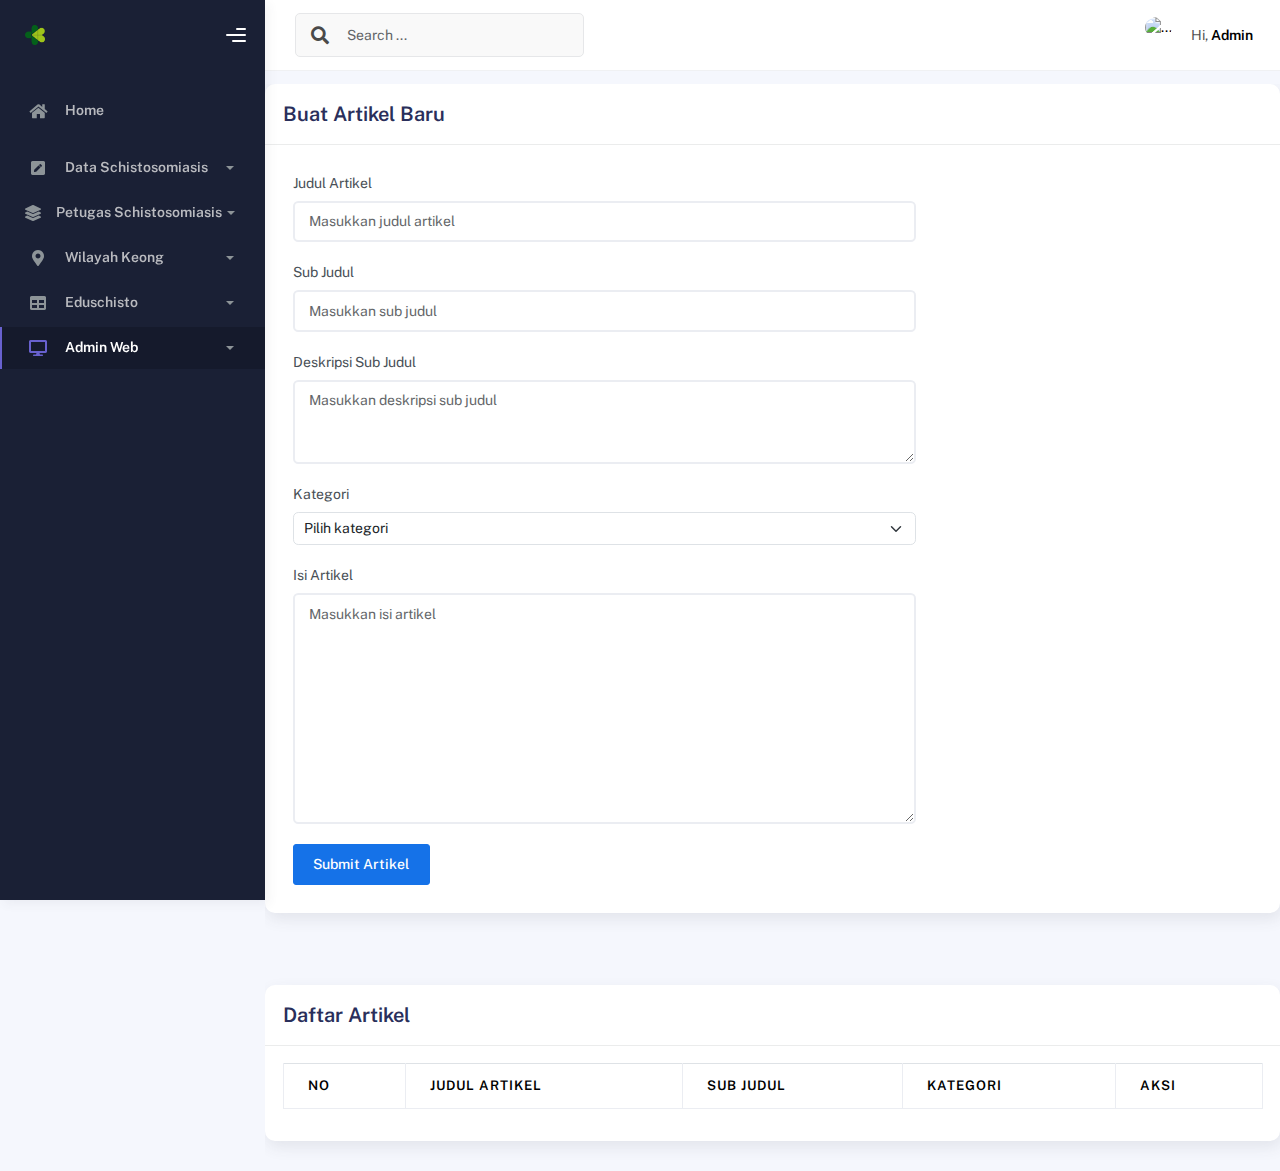
==== commit 5abb1a61: "Merge branch 'main' of https://github.com/RafiNaufal21/admin-Schisto-Peduli" ====
--- a/artikel.html
+++ b/artikel.html
@@ -8,10 +8,10 @@
       name="viewport"
     />
     <link
-      rel="icon"
-      href="assets/img/kaiadmin/favicon.ico"
-      type="image/x-icon"
-    />
+    rel="icon"
+    href="assets/img/Lambang_Kabupaten_Poso.png"
+    type="image/x-icon"
+  />
 
     <!-- Fonts and icons -->
     <script src="assets/js/plugin/webfont/webfont.min.js"></script>
@@ -353,7 +353,7 @@
           </nav>
           <!-- End Navbar -->
         </div>
-
+<br><br>
         <div class="container mt-5">
           <div class="row">
             <div class="col-md-12">
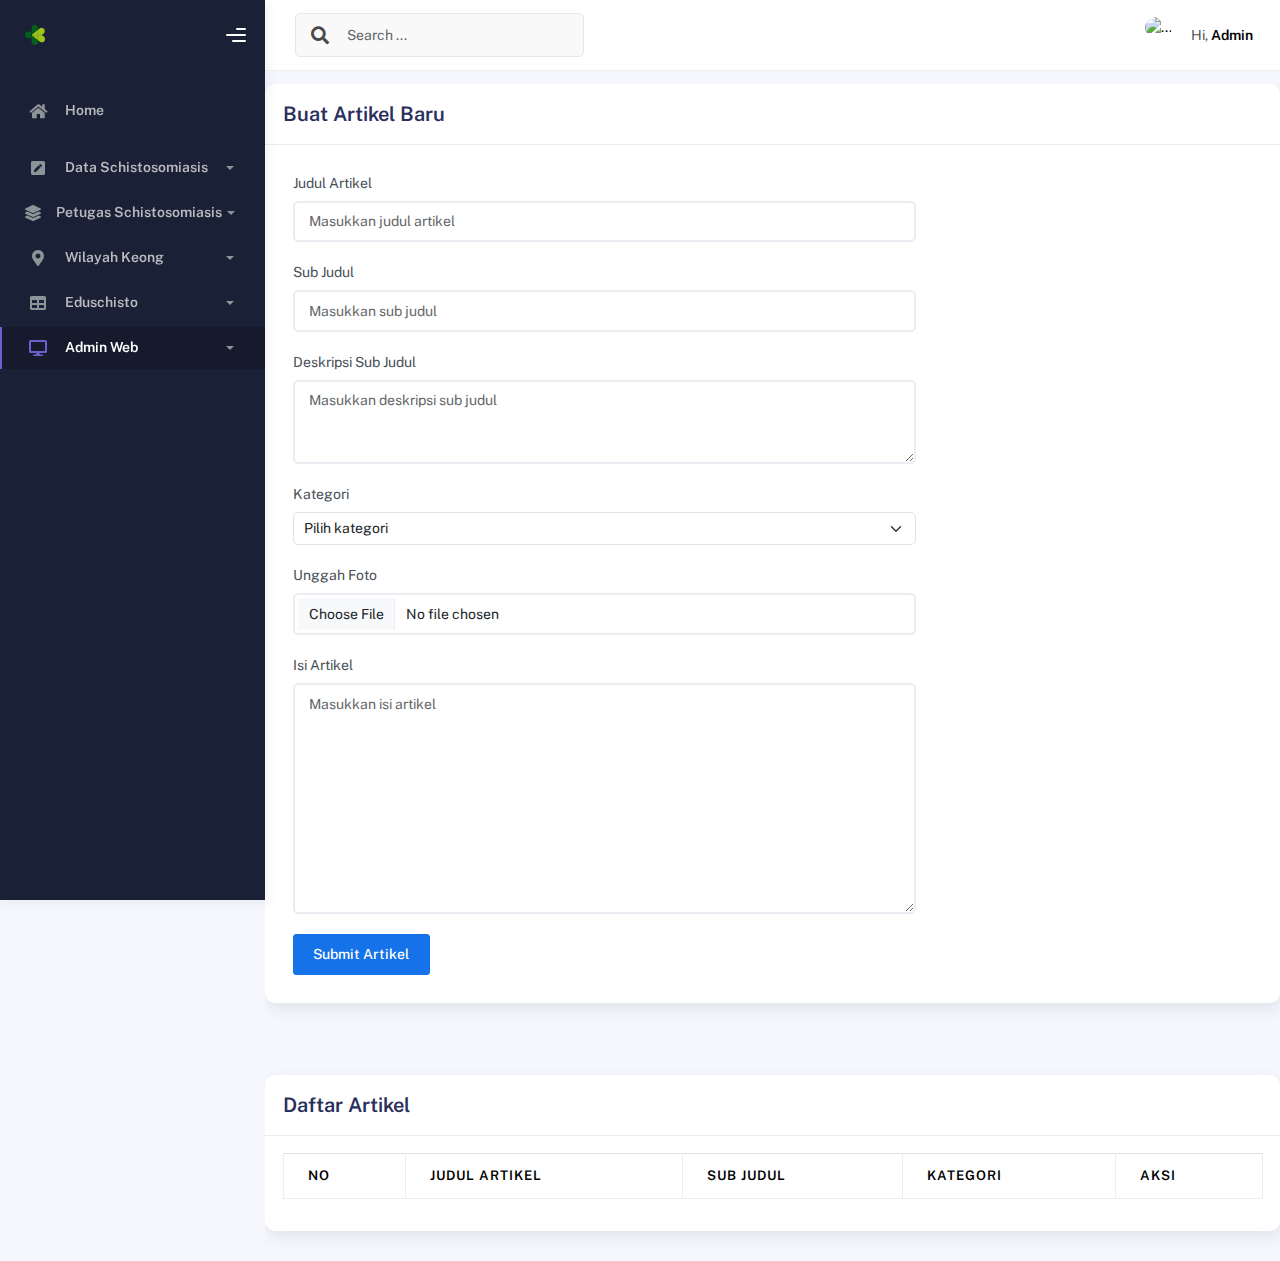
==== commit 4d95f020: "done pages:artikel" ====
--- a/artikel.html
+++ b/artikel.html
@@ -408,7 +408,19 @@
                           <option value="Seputar Keong">Seputar Keong</option>
                         </select>
                       </div>
-      
+                      
+                      <!--isi foto artikel-->
+                      <div class="form-group">
+                        <label for="foto">Unggah Foto</label>
+                        <input
+                          type="file"
+                          class="form-control"
+                          id="foto"
+                          accept="image/*"
+                        />
+                      </div>
+                
+
                       <!-- Isi Artikel -->
                       <div class="form-group">
                         <label for="articleContent">Isi Artikel</label>
@@ -495,58 +507,68 @@
 
 <!--tambah artikel-->
 <script>
-  function addPointData() {
+  async function addPointData() {
     const judul = document.getElementById('judul').value;
     const isi_artikel = document.getElementById('isi_artikel').value;
-    const subJudul = document.getElementById('subjudul').value; // Ubah nama variabel
-    const subDeskripsi = document.getElementById('deskripsi_subjudul').value; // Ubah nama variabel
-    const kategori = document.getElementById('kategori').value; // Ambil nilai dari kategori
-  
+    const subJudul = document.getElementById('subjudul').value;
+    const subDeskripsi = document.getElementById('deskripsi_subjudul').value;
+    const kategori = document.getElementById('kategori').value;
+    const fotoInput = document.getElementById("foto");
+
     // Validasi input
-    if (!judul || !isi_artikel || (!subJudul && !subDeskripsi)) {
-      alert('Semua field harus diisi!');
+    if (!judul || !isi_artikel || 
+        (subJudul && !subDeskripsi) || 
+        (!subJudul && subDeskripsi)) {
+      alert('Semua field harus diisi dengan benar!');
       return;
     }
+
+    // Periksa apakah fotoInput ada dan apakah ada file yang diunggah
+    if (!fotoInput || !fotoInput.files.length) {
+      alert('Silakan unggah foto!');
+      return;
+    }
+
+    const apiUrl = 'http://localhost:1945/artikel';
+    const formData = new FormData();
+    
+    formData.append('judul', judul);
+    formData.append('isi', isi_artikel);
+    formData.append('subJudul', subJudul);
+    formData.append('subDeskripsi', subDeskripsi);
+    formData.append('kategori', kategori);
+    formData.append('foto', fotoInput.files[0]); // Ambil file yang diunggah
   
-    const apiUrl = 'http://localhost:1945/artikel';
-    const data = {
-      judul: judul,
-      isi: isi_artikel, // Pastikan ini sesuai dengan API
-      subJudul: subJudul, // Pastikan ini sesuai dengan API
-      subDeskripsi: subDeskripsi, // Pastikan ini sesuai dengan API
-      kategori: kategori // Pastikan ini adalah string
-    };
-  
-    console.log('Data yang akan dikirim:', data);
-  
-    fetch(apiUrl, {
-      method: 'POST',
-      headers: {
-        'Content-Type': 'application/json',
-      },
-      body: JSON.stringify(data),
-    })
-    .then(response => {
+    try {
+      const response = await fetch(apiUrl, {
+        method: 'POST',
+        body: formData, // Kirim FormData ke server
+      });
+
       if (!response.ok) {
-        return response.text().then(text => { throw new Error(text); });
+        const errorText = await response.text();
+        throw new Error(errorText);
       }
-      return response.json();
-    })
-    .then(data => {
+
+      const data = await response.json();
       console.log('Data berhasil dikirim:', data);
+      alert('Data berhasil dikirim!');
+      
       // Reset form setelah pengiriman
       document.getElementById('judul').value = '';
       document.getElementById('subjudul').value = '';
       document.getElementById('deskripsi_subjudul').value = '';
       document.getElementById('kategori').value = '';
+      fotoInput.value = ''; // Reset file input
       document.getElementById('isi_artikel').value = '';
-      alert('Data berhasil dikirim!');
-    })
-    .catch(error => {
+      location.reload();
+
+    } catch (error) {
       console.error('Ada masalah dengan permintaan:', error);
-    });
+      alert('Terjadi kesalahan: ' + error.message);
+    }
   }
-  </script>
+</script>
 
 <script>
   let currentPoint = null; // Variabel global untuk menyimpan data point yang diambil
